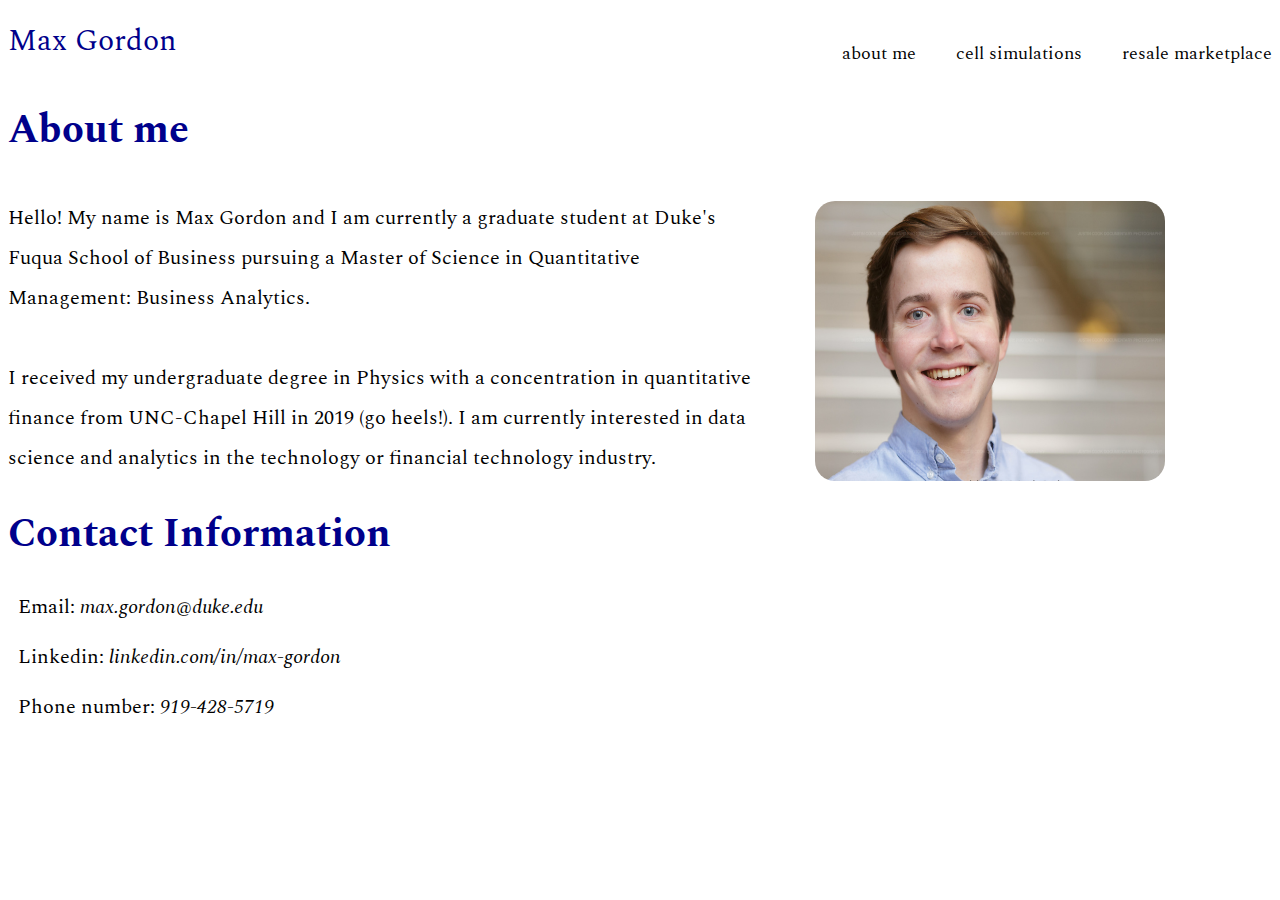
==== about_me.html @ 50bdb88b "Add files via upload" ====
<!DOCTYPE html>
<html>
    <head>
        <title> Data Devil</title>
        <link rel="stylesheet" type="text/css" href="style.css" /> 
        <link href="https://fonts.googleapis.com/css?family=Spectral&display=swap" rel="stylesheet">
        <link rel="shortcut icon" href="images/tri.png">
    </head>
    <body>
        <div class="menu">
            <nav>
                <div class="centered"><a class="centered" href="index.html">Max Gordon</a>
                <li class="pages" style="float:right"><a class="pages" href="resale_code.html">resale marketplace</a></li>
                <li class="pages" style="float:right"><a class="pages" href="bio_code.html">cell simulations</a></li>
                <li class="pages" style="float:right"><a class="pages" href="about_me.html">about me</a></li>
                </div>
            </nav>
        </div>
        <div class="background">
            <h1>About me </h1>
            <p1>Hello! My name is Max Gordon and I am currently a graduate student at Duke's Fuqua School of Business pursuing a Master of Science in Quantitative Management: Business Analytics. 
                <br> <br> I received my undergraduate degree in Physics with a concentration in quantitative finance from UNC-Chapel Hill in 2019 (go heels!). 
                I am currently interested in data science and analytics in the technology or financial technology industry.</p1>
        </div>
        <div class="profile_pic">
            <img class="profile_pic" src="images/fuqua_pic3.png">
        </div>
        <div class="contact">
            <h1>Contact Information</h1>
            <p>Email: <em>max.gordon@duke.edu</em></p>
            <p>Linkedin: <em>linkedin.com/in/max-gordon</em></p>
            <p>Phone number: <em>919-428-5719</em></p>
        </div>
    </div>
    </body>
</html>
---- style.css ----
/**** Main tag styles ****/ 

body {
    font-family:  'Spectral','serif';
}

h1 {
    color: darkblue;
}

ul {
    display: flex;
    list-style-type: none;
    text-decoration: none;
}

p {
    text-indent: 10px;
}


/**** Navigation bar styles ****/ 

.centered {
    color: darkblue;
    text-decoration: none;
    list-style-type: none;
    font-size: 30px;
    position: relative;
    text-align: left;
}
.centered:hover {
    color: lightblue;
}

.pages {
    list-style-type: none;
    text-decoration: none;
    display: inline;
    position: relative;
    padding-left: 20px;
    padding-top: 22px;
    font-size: 18px;
    color: black;
}
.pages:hover {
    color: lightblue;
}

.menu {
    padding-top: 10px;
}

/**** Text within home-page ****/ 

/* Initial box setup on homepage */
.container {
    position: relative;
    width: 1200px;
    height: 300px;
    margin: 20px auto;
}
/* Characteristics of boxes */
.container .box {
    position: relative;
    width: calc(400px - 30px);
    height: calc(300px - 30px);
    background: lightblue;
    float: left;
    margin: 15px;
    box-sizing: border-box;
    border-radius: 10px;
}

/* Characteristics of icons */
.container .box .icon {
    position: absolute;
    top: 0;
    left: 0;
    bottom: 0%;
    width: 100%;
    height: 100%;
    background: darkblue;
    transition: 0.5s;
    z-index: 1;
}

.container .box:hover .icon {
    top: 20px;
    left: calc(50% - 40px);
    width: 80px;
    height: 80px;
    border-radius: 50%;
}
.container .box .icon .fa {
    position: absolute;
    top: 50%;
    left: 50%;
    transform: translate(-50%, -50%);
    font-size: 80px;
    transition: .5s;
    color: #fff;
}
.container .box:hover .icon .fa {
    font-size: 40px;
}
.container .box .content {
    position: absolute;
    top: 100%;
    height: calc(100% - 100px);
    text-align: center;
    padding: 20px;
    box-sizing: border-box;
    transition: 0.5s;
    opacity: 0;
}
.container .box:hover .content {
    top: 100px;
    opacity: 1;
}
.container .box .content h3 {
    margin: 0 0 10px;
    padding: 0;
    color: #fff;
    font-size: 24px;
}
.container .box .content p {
    margin: 0;
    padding: 0;
    color: #fff;
}

.container .box:nth-child(1) .icon{
    background: orange;
}
.container .box:nth-child(1) {
    background: darkblue;
}
.container .box:nth-child(2) .icon{
    background: red;
}
.container .box:nth-child(2) {
    background: darkblue;
}
.container .box:nth-child(3) .icon{
    background: green;
}
.container .box:nth-child(3) {
    background: darkblue;
}

/*** END button animations ***/

/*** ABOUT ME PAGE START ***/ 
.background {
    position: relative;
    text-align: left;
    width: 60%;
    font-size: 20px;
    line-height: 2;
}

.contact {
    position: relative;
    float: left;
    font-size: 20px;
}

.profile_pic {
    position: absolute;
    top: 17%;
    left: 50%;
    width: 350px;
    height: 280px;
    float: left;
    border-radius: 20px;
}


/*** RESALE PAGE START!! ***/

.blog_resale {
    position: center;
    line-height: 2;
    width: 800px;
    margin-left: auto;
    margin-right: auto;
}

/*** IMAGES ***/ 
.img_title {
    width: 500px;
    height: 300px;
    padding: 30px 0px 0px 100px;
}

/* Resale images */ 
.img_1 {
    width: 500px;
    padding: 10px 10px 10px 10px;
}

.img_2 {
    width: 500px;
    padding: 10px 10px 10px 10px;
}

.img_3 {
    width: 500px;
    padding: 10px 10px 10px 10px;
}
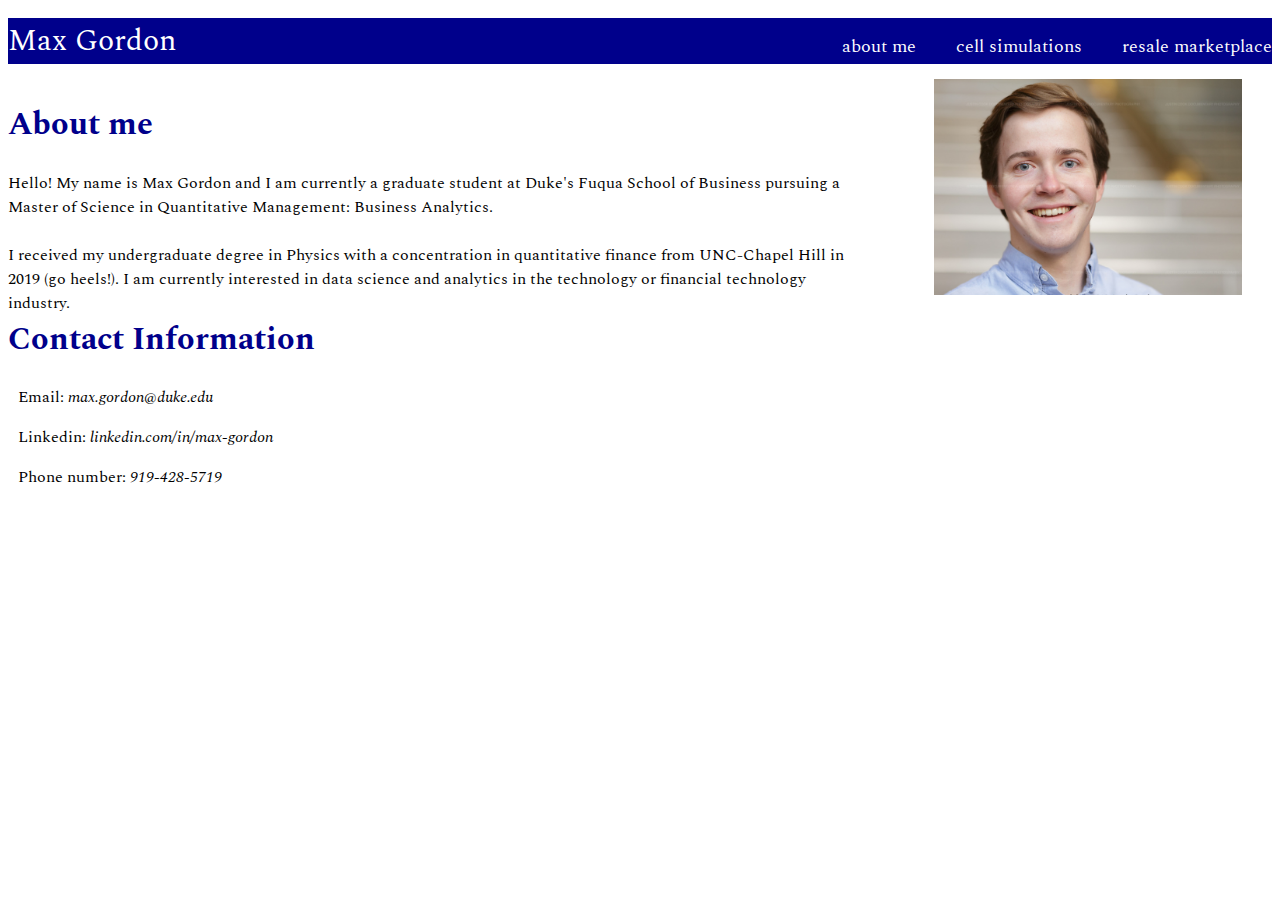
==== commit 265ecd3a: "Add files via upload" ====
--- a/about_me.html
+++ b/about_me.html
@@ -16,16 +16,18 @@
                 </div>
             </nav>
         </div>
-        <div class="background">
-            <h1>About me </h1>
-            <p1>Hello! My name is Max Gordon and I am currently a graduate student at Duke's Fuqua School of Business pursuing a Master of Science in Quantitative Management: Business Analytics. 
-                <br> <br> I received my undergraduate degree in Physics with a concentration in quantitative finance from UNC-Chapel Hill in 2019 (go heels!). 
-                I am currently interested in data science and analytics in the technology or financial technology industry.</p1>
+        <div style="float:right; display:inline-block; margin-right: 30px; margin-top: 15px;">
+            <span style="float:right;width:25%;">
+                <img src="images/fuqua_pic3.png" style="width: 100%; padding-right: 30px;">
+            </span>
+            <span style="float:left;width:70%;">
+                <h1>About me</h1>
+                <p2 style="float:left; display:block;"> Hello! My name is Max Gordon and I am currently a graduate student at Duke's Fuqua School of Business pursuing a Master of Science in Quantitative Management: Business Analytics.
+                    <br> <br>I received my undergraduate degree in Physics with a concentration in quantitative finance from UNC-Chapel Hill in 2019 (go heels!). I am currently interested in data science and analytics in the technology or financial technology industry.
+                </p2>
+            </span>
         </div>
-        <div class="profile_pic">
-            <img class="profile_pic" src="images/fuqua_pic3.png">
-        </div>
-        <div class="contact">
+        <div>
             <h1>Contact Information</h1>
             <p>Email: <em>max.gordon@duke.edu</em></p>
             <p>Linkedin: <em>linkedin.com/in/max-gordon</em></p>
@@ -33,4 +35,7 @@
         </div>
     </div>
     </body>
-</html>+</html>
+
+
+
--- a/style.css
+++ b/style.css
@@ -19,15 +19,17 @@
 }
 
 
+
 /**** Navigation bar styles ****/ 
 
 .centered {
-    color: darkblue;
     text-decoration: none;
     list-style-type: none;
     font-size: 30px;
     position: relative;
     text-align: left;
+    color: white;
+    background-color: darkblue;
 }
 .centered:hover {
     color: lightblue;
@@ -39,9 +41,9 @@
     display: inline;
     position: relative;
     padding-left: 20px;
-    padding-top: 22px;
+    padding-top: 15px;
     font-size: 18px;
-    color: black;
+    color: white;
 }
 .pages:hover {
     color: lightblue;
@@ -104,6 +106,18 @@
 .container .box:hover .icon .fa {
     font-size: 40px;
 }
+.container .box .icon .fas {
+    position: absolute;
+    top: 50%;
+    left: 50%;
+    transform: translate(-50%, -50%);
+    font-size: 80px;
+    transition: .5s;
+    color: #fff;
+}
+.container .box:hover .icon .fas {
+    font-size: 40px;
+}
 .container .box .content {
     position: absolute;
     top: 100%;
@@ -131,50 +145,58 @@
 }
 
 .container .box:nth-child(1) .icon{
+    background: green;
+}
+.container .box:nth-child(1) {
+    background: darkblue;
+}
+.container .box:nth-child(2) .icon{
+    background: lightblue;
+}
+.container .box:nth-child(2) {
+    background: darkblue;
+}
+.container .box:nth-child(3) .icon{
     background: orange;
 }
-.container .box:nth-child(1) {
-    background: darkblue;
-}
-.container .box:nth-child(2) .icon{
-    background: red;
-}
-.container .box:nth-child(2) {
-    background: darkblue;
-}
-.container .box:nth-child(3) .icon{
-    background: green;
-}
 .container .box:nth-child(3) {
     background: darkblue;
 }
 
+.footer {
+    margin-top: 20px;
+    text-align: center;
+}
+
 /*** END button animations ***/
 
 /*** ABOUT ME PAGE START ***/ 
-.background {
-    position: relative;
-    text-align: left;
-    width: 60%;
+
+.column {
+    float: left;
+    width: 50%;
+    padding: 5px;
+}
+
+.row::after{
+    content:  " ";
+    clear: both;
+    display: table;
+} 
+
+
+.about .background {
+    display: inline;
     font-size: 20px;
     line-height: 2;
 }
 
-.contact {
-    position: relative;
-    float: left;
-    font-size: 20px;
-}
-
-.profile_pic {
-    position: absolute;
-    top: 17%;
-    left: 50%;
-    width: 350px;
-    height: 280px;
-    float: left;
-    border-radius: 20px;
-}
+.about .profile_pic {
+    position: relative;
+    padding-top: 20px;
+    padding-right: 20px;
+}
+
 
 
 /*** RESALE PAGE START!! ***/
@@ -182,10 +204,30 @@
 .blog_resale {
     position: center;
     line-height: 2;
-    width: 800px;
-    margin-left: auto;
-    margin-right: auto;
-}
+    width: 70%;
+    margin-left: auto;
+    margin-right: auto;
+}
+
+
+
+/*** BIO PAGE START!! ***/
+.blog_bio {
+    position: center;
+    line-height: 2;
+    width: 70%;
+    margin-left: auto;
+    margin-right: auto;
+}
+
+.lab_mov {
+    display: block;
+    margin-left: auto;
+    margin-right: auto;
+}
+
+
+
 
 /*** IMAGES ***/ 
 .img_title {
@@ -196,28 +238,39 @@
 
 /* Resale images */ 
 .img_1 {
-    width: 500px;
+    width: 600px;
     padding: 10px 10px 10px 10px;
+    display: block;
+    margin-left: auto;
+    margin-right: auto;
 }
 
 .img_2 {
     width: 500px;
     padding: 10px 10px 10px 10px;
+    display: block;
+    margin-left: auto;
+    margin-right: auto;
 }
 
 .img_3 {
     width: 500px;
     padding: 10px 10px 10px 10px;
-}
-
-
-
-
-
-
-
-
-
-
-
-
+    display: block;
+    margin-left: auto;
+    margin-right: auto;
+}
+
+.profile_pic {
+    float: right;
+    width: 50%;
+}
+
+
+
+
+
+
+
+
+
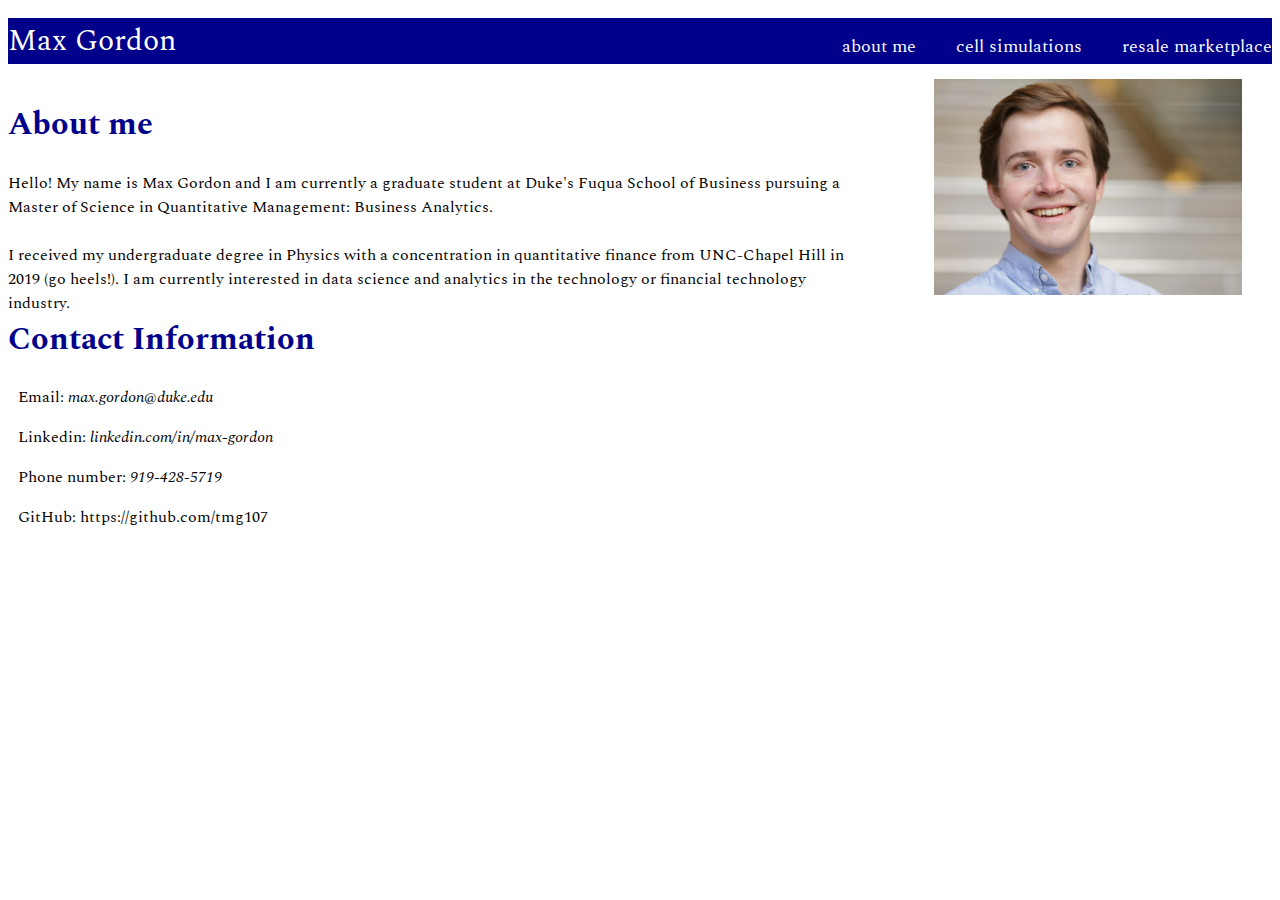
==== commit 7608a3aa: "Update about_me.html" ====
--- a/about_me.html
+++ b/about_me.html
@@ -32,6 +32,7 @@
             <p>Email: <em>max.gordon@duke.edu</em></p>
             <p>Linkedin: <em>linkedin.com/in/max-gordon</em></p>
             <p>Phone number: <em>919-428-5719</em></p>
+            <p>GitHub: https://github.com/tmg107</p>
         </div>
     </div>
     </body>
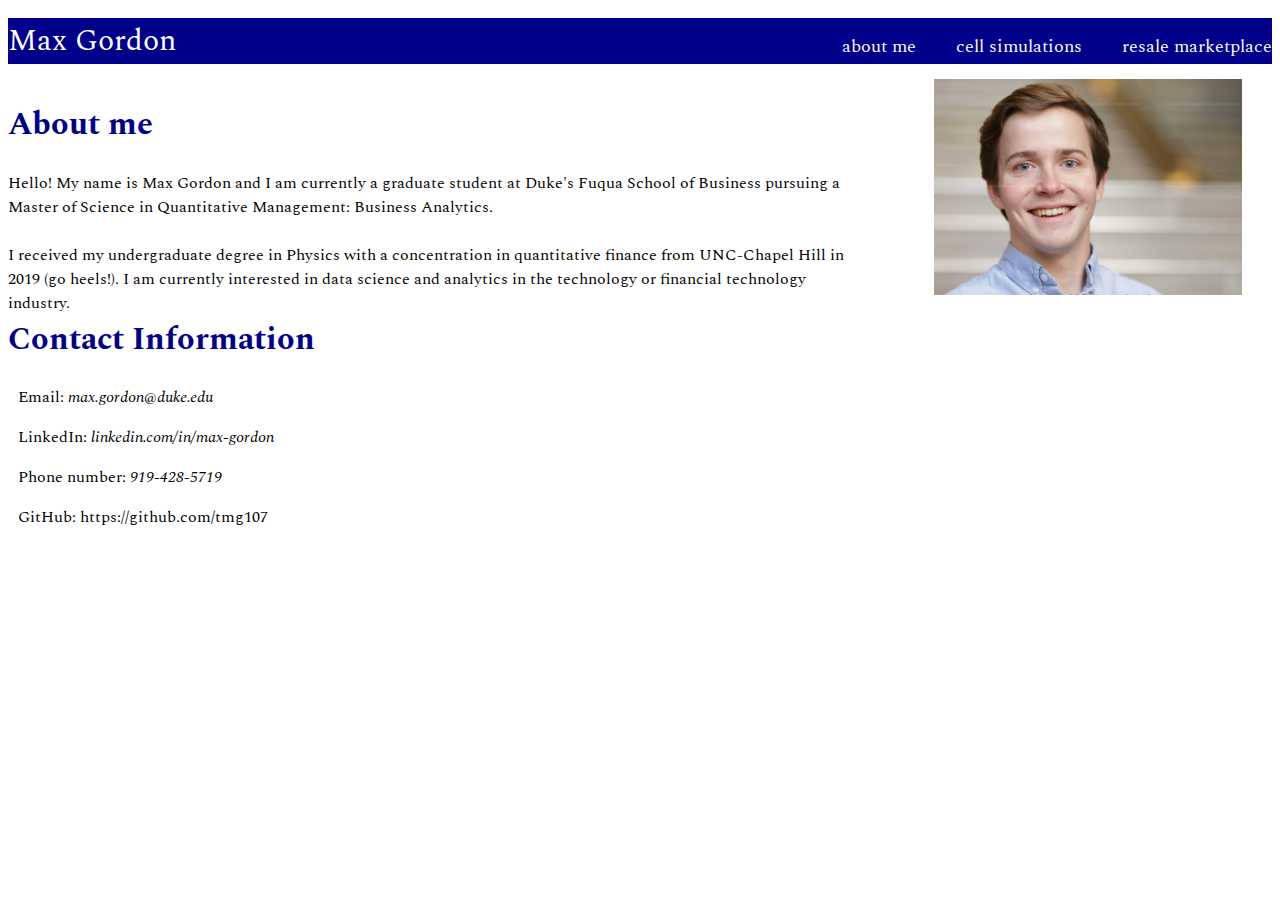
==== commit ab796b45: "Update about_me.html" ====
--- a/about_me.html
+++ b/about_me.html
@@ -30,7 +30,7 @@
         <div>
             <h1>Contact Information</h1>
             <p>Email: <em>max.gordon@duke.edu</em></p>
-            <p>Linkedin: <em>linkedin.com/in/max-gordon</em></p>
+            <p>LinkedIn: <em>linkedin.com/in/max-gordon</em></p>
             <p>Phone number: <em>919-428-5719</em></p>
             <p>GitHub: https://github.com/tmg107</p>
         </div>
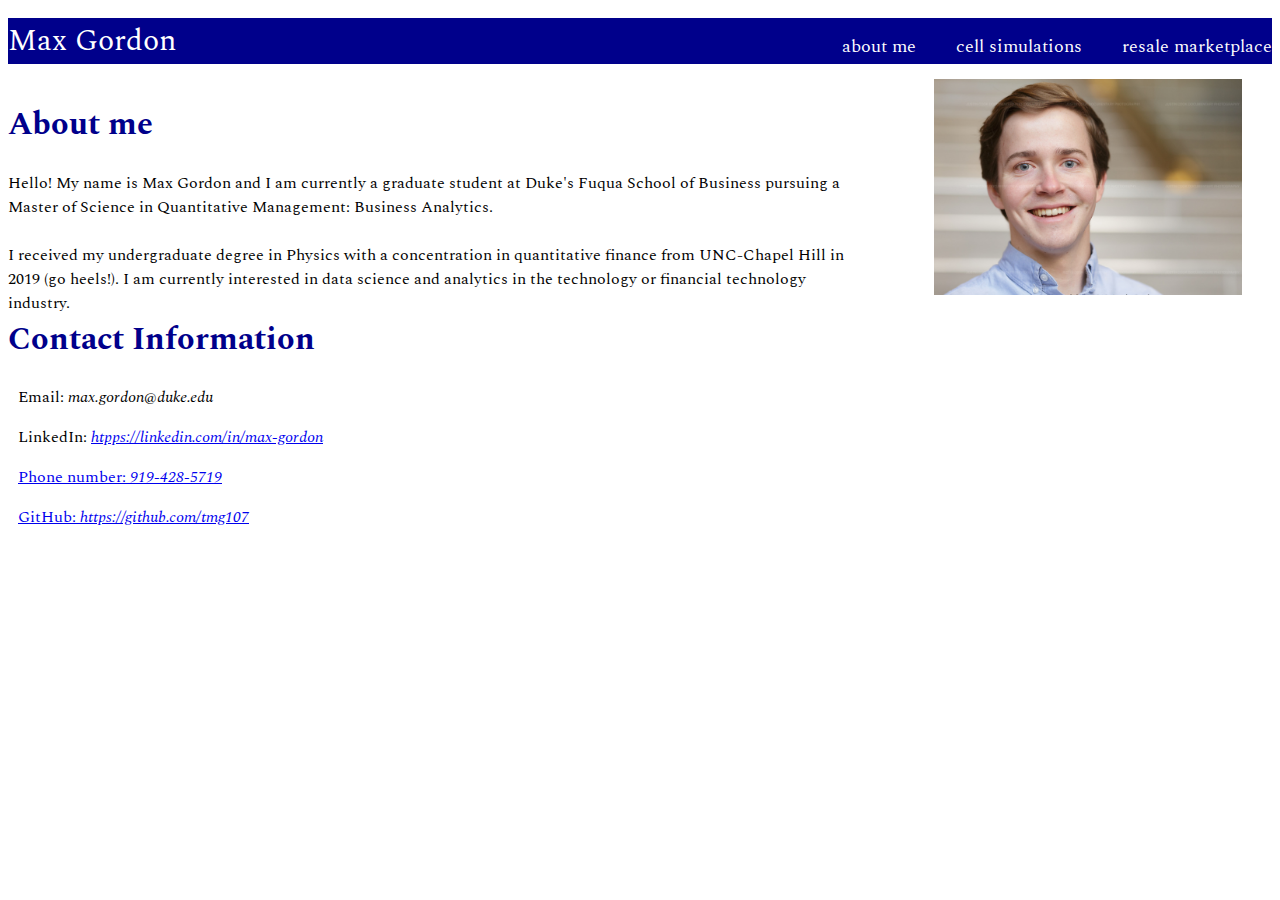
==== commit 4eb6ebbf: "Update about_me.html" ====
--- a/about_me.html
+++ b/about_me.html
@@ -30,9 +30,9 @@
         <div>
             <h1>Contact Information</h1>
             <p>Email: <em>max.gordon@duke.edu</em></p>
-            <p>LinkedIn: <em>linkedin.com/in/max-gordon</em></p>
+            <p>LinkedIn: <a href="htpps://linkedin.com/in/max-gordon"><em>htpps://linkedin.com/in/max-gordon</em></p>
             <p>Phone number: <em>919-428-5719</em></p>
-            <p>GitHub: https://github.com/tmg107</p>
+            <p>GitHub: <a href="https://github.com/tmg107"><em>https://github.com/tmg107</em></a></p>
         </div>
     </div>
     </body>
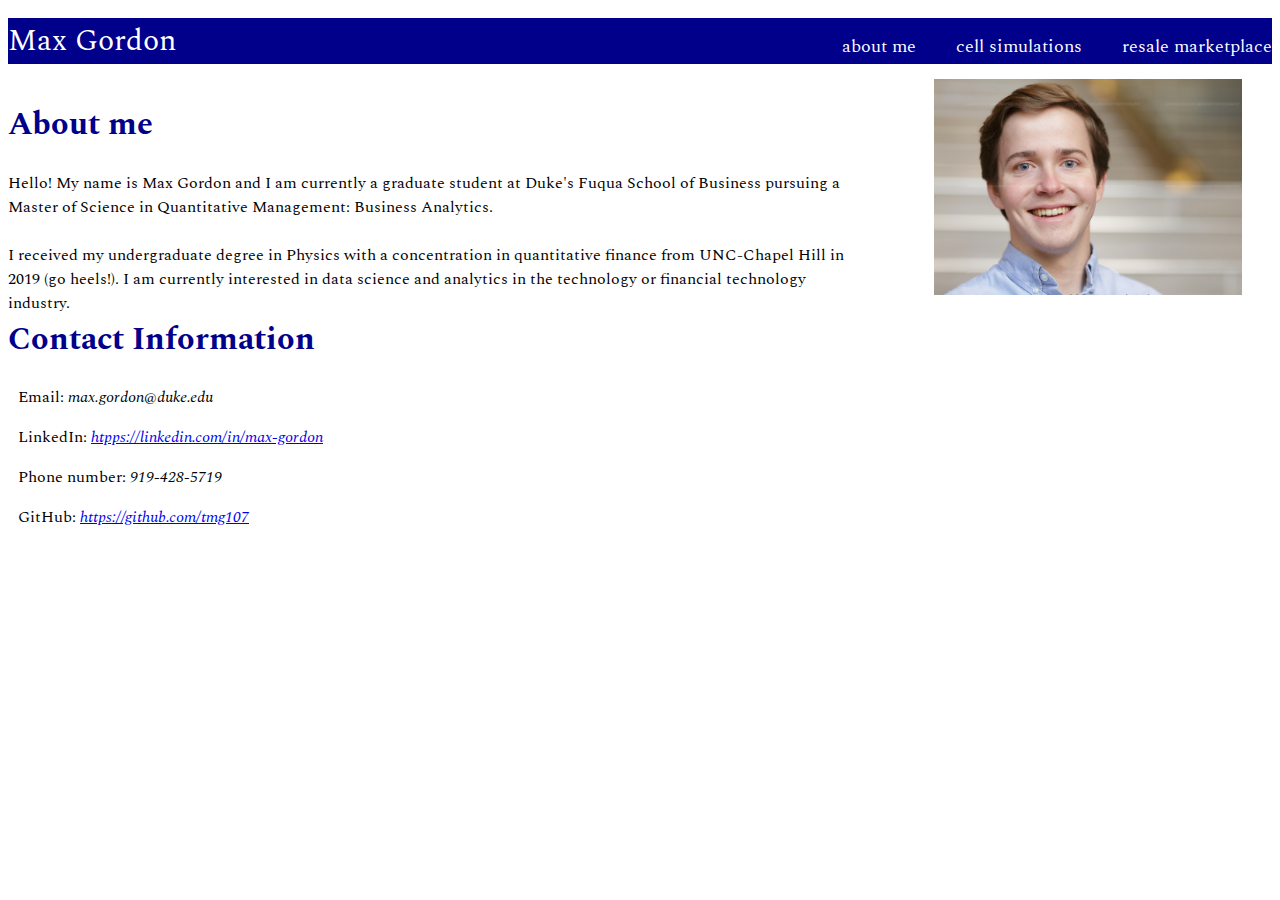
==== commit 2dcf6c21: "Update about_me.html" ====
--- a/about_me.html
+++ b/about_me.html
@@ -30,7 +30,7 @@
         <div>
             <h1>Contact Information</h1>
             <p>Email: <em>max.gordon@duke.edu</em></p>
-            <p>LinkedIn: <a href="htpps://linkedin.com/in/max-gordon"><em>htpps://linkedin.com/in/max-gordon</em></p>
+            <p>LinkedIn: <a href="https://linkedin.com/in/max-gordon"><em>htpps://linkedin.com/in/max-gordon</em></a></p>
             <p>Phone number: <em>919-428-5719</em></p>
             <p>GitHub: <a href="https://github.com/tmg107"><em>https://github.com/tmg107</em></a></p>
         </div>
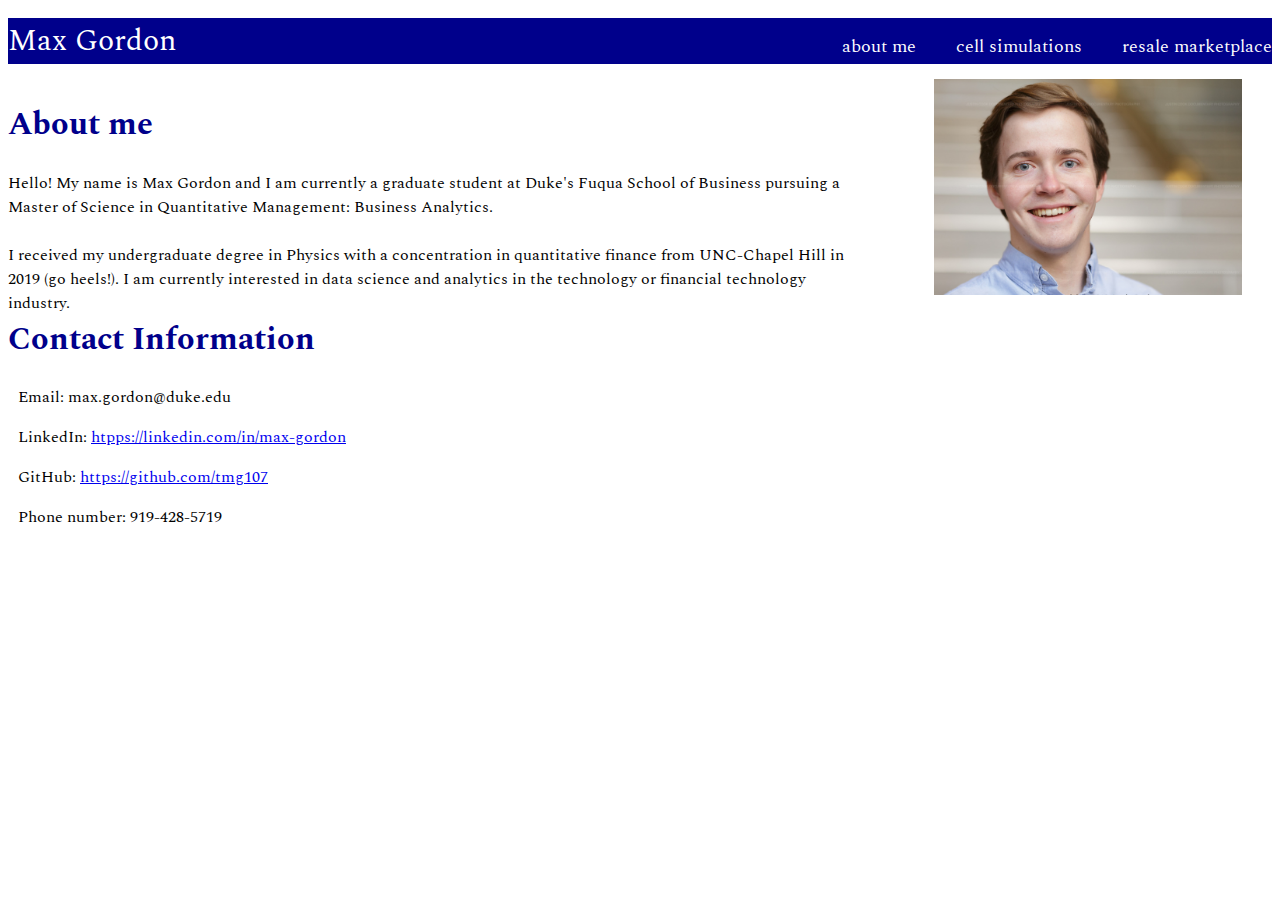
==== commit 6f5aed44: "Update about_me.html" ====
--- a/about_me.html
+++ b/about_me.html
@@ -29,10 +29,10 @@
         </div>
         <div>
             <h1>Contact Information</h1>
-            <p>Email: <em>max.gordon@duke.edu</em></p>
-            <p>LinkedIn: <a href="https://linkedin.com/in/max-gordon"><em>htpps://linkedin.com/in/max-gordon</em></a></p>
-            <p>Phone number: <em>919-428-5719</em></p>
-            <p>GitHub: <a href="https://github.com/tmg107"><em>https://github.com/tmg107</em></a></p>
+            <p>Email: max.gordon@duke.edu</p>
+            <p>LinkedIn: <a href="https://linkedin.com/in/max-gordon">htpps://linkedin.com/in/max-gordon</a></p>
+            <p>GitHub: <a href="https://github.com/tmg107">https://github.com/tmg107</a></p>
+            <p>Phone number: 919-428-5719</p>
         </div>
     </div>
     </body>
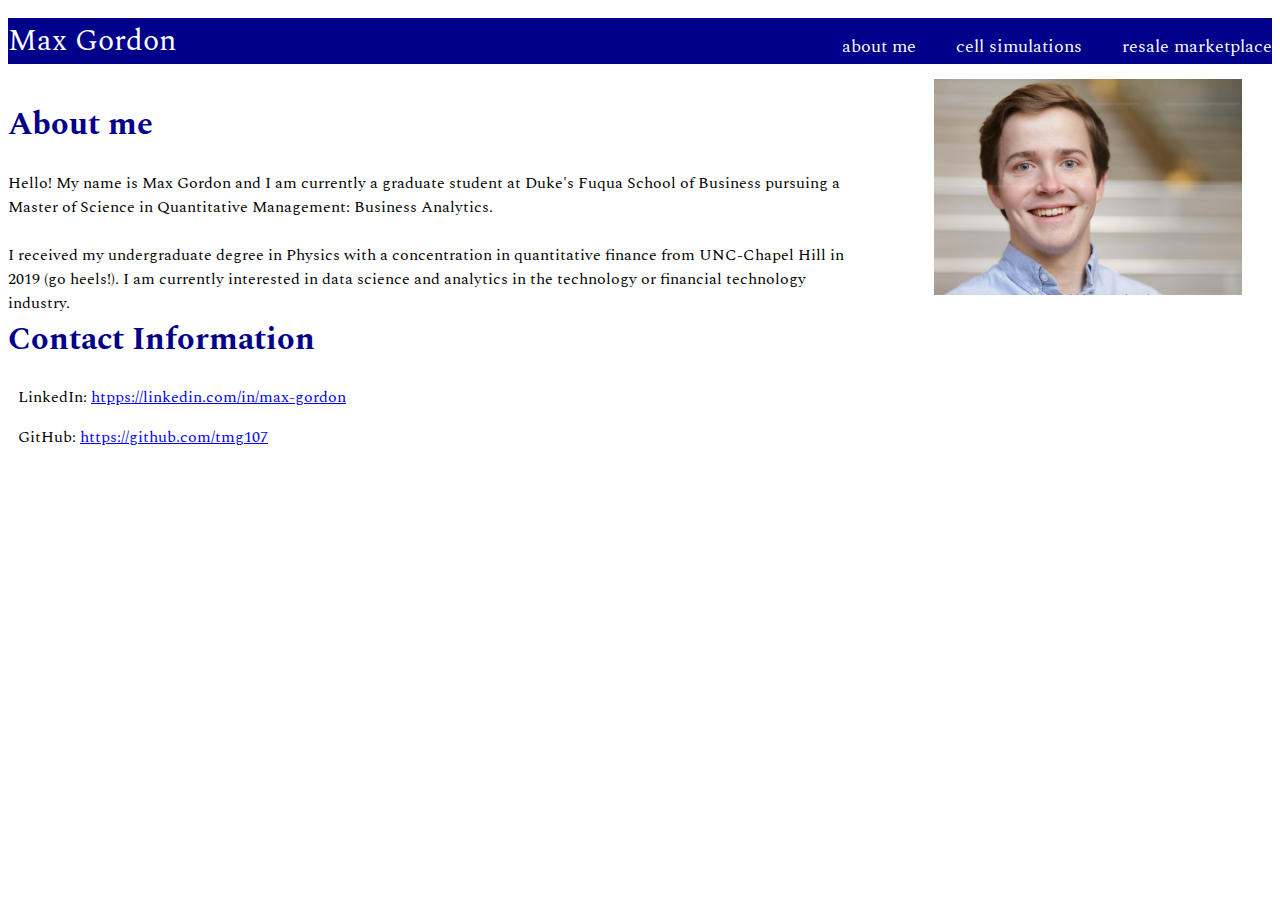
==== commit 6f75c7ba: "Update about_me.html" ====
--- a/about_me.html
+++ b/about_me.html
@@ -29,10 +29,8 @@
         </div>
         <div>
             <h1>Contact Information</h1>
-            <p>Email: max.gordon@duke.edu</p>
             <p>LinkedIn: <a href="https://linkedin.com/in/max-gordon">htpps://linkedin.com/in/max-gordon</a></p>
             <p>GitHub: <a href="https://github.com/tmg107">https://github.com/tmg107</a></p>
-            <p>Phone number: 919-428-5719</p>
         </div>
     </div>
     </body>
